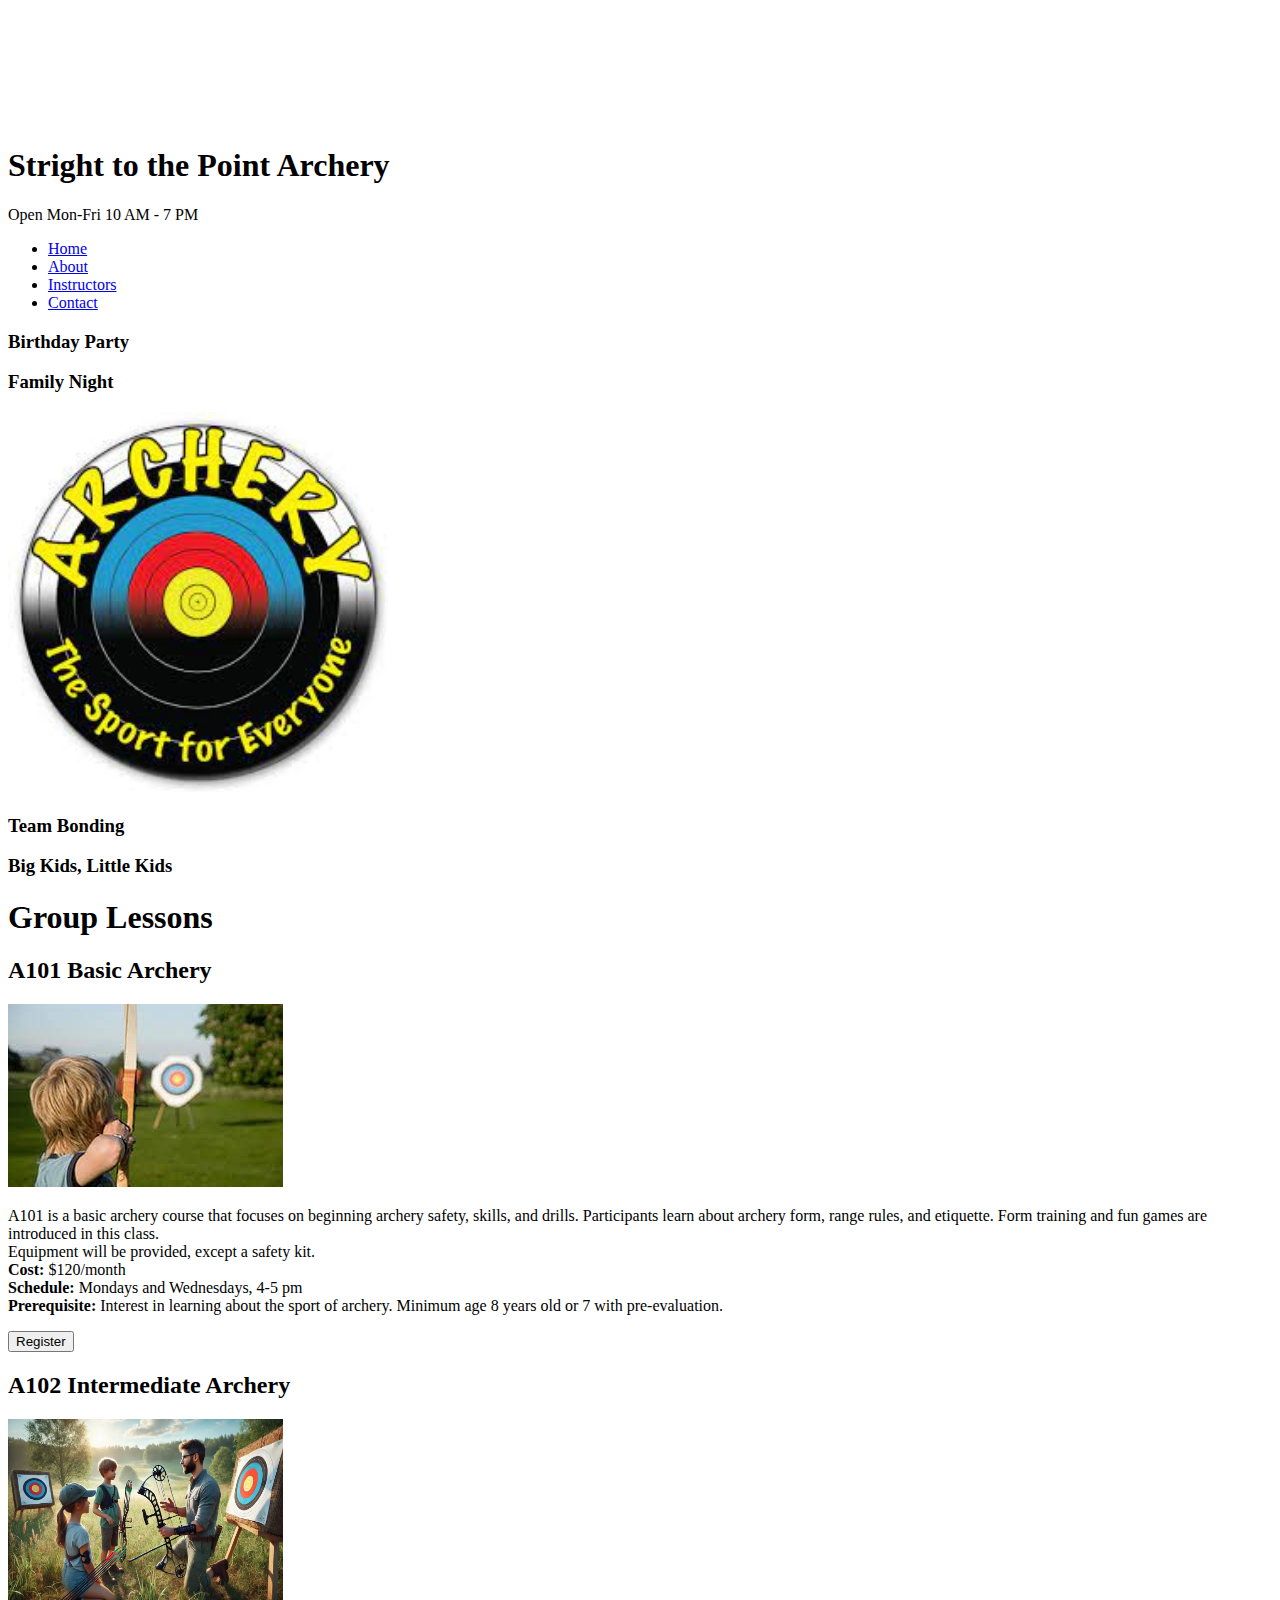
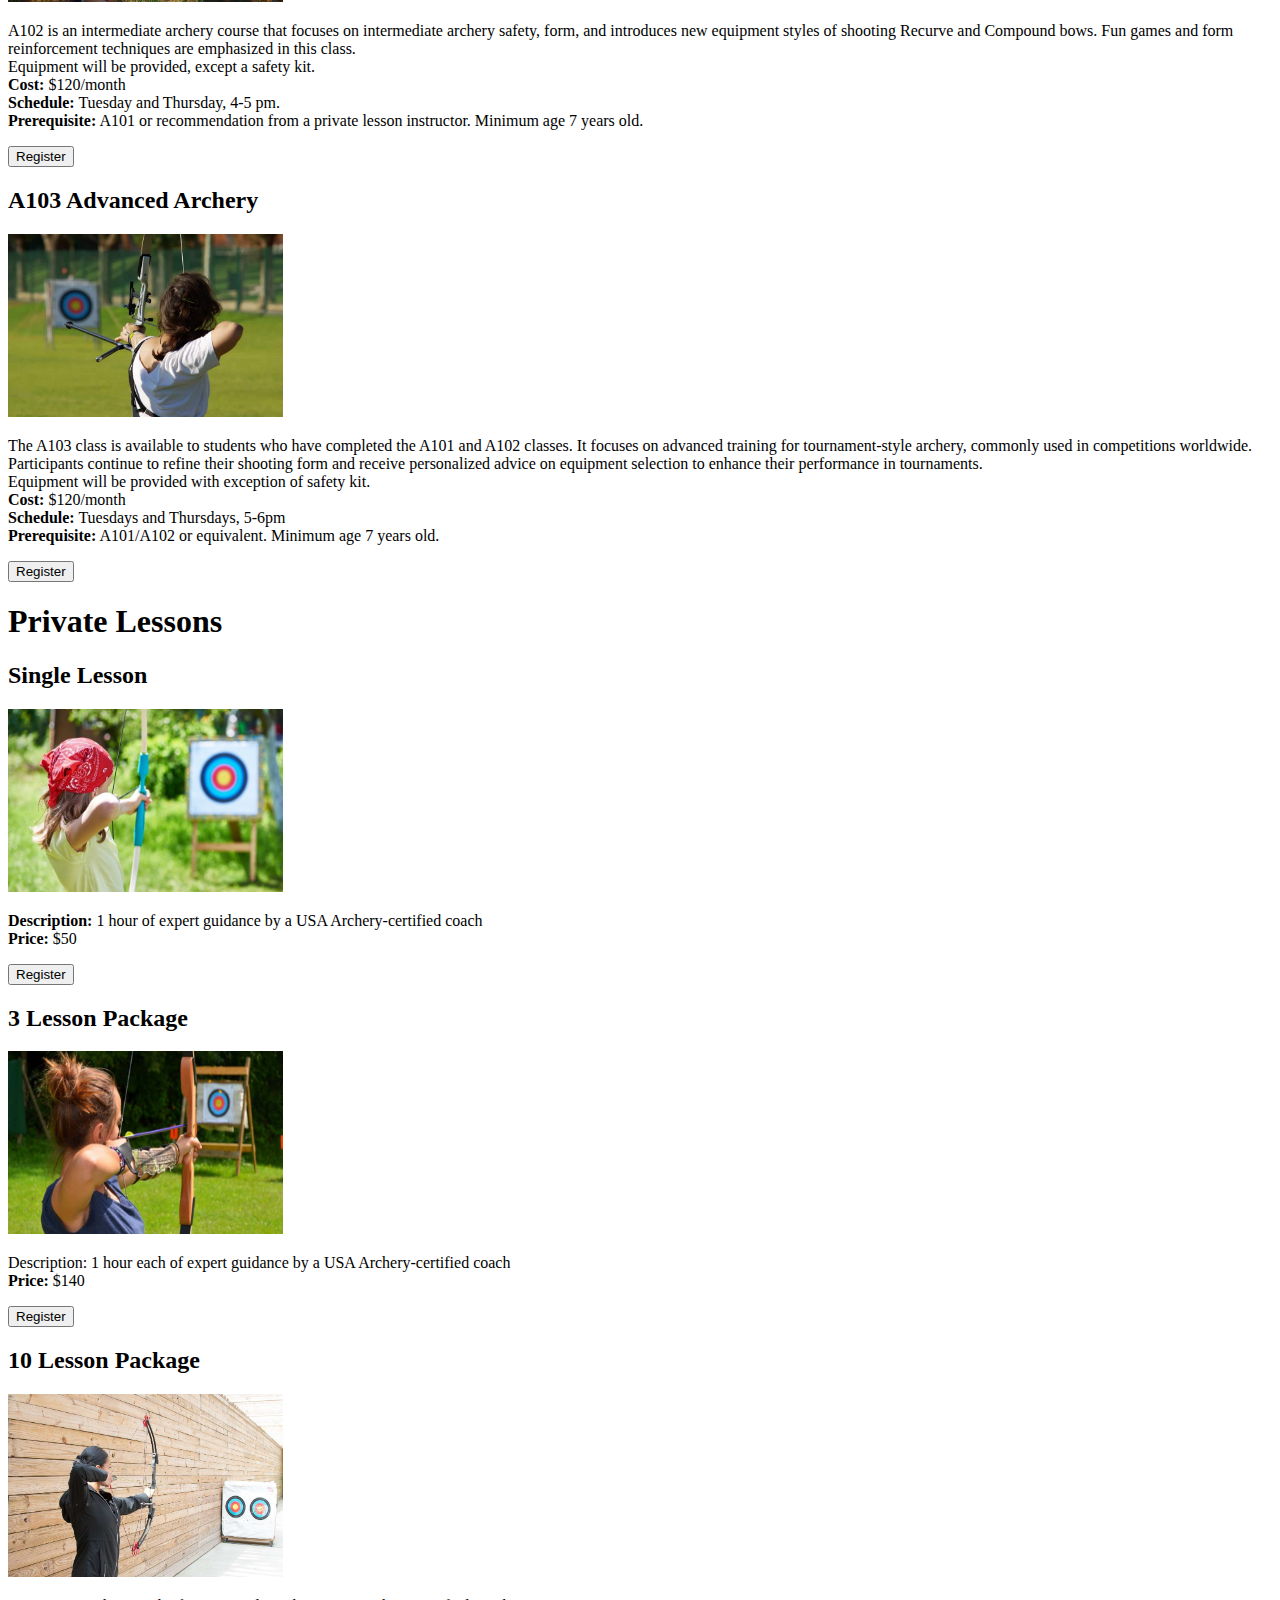
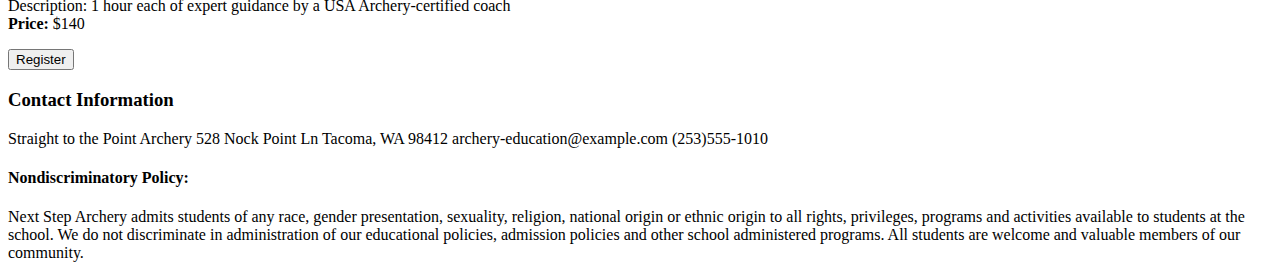
==== index.html @ 5dbf4190 "wrote html code for each page" ====
<!DOCTYPE html>
<html lang="en">
    <head>
        <meta charset="utf-8">
        <title>Archery Academy</title>
        <link rel="stylesheet" type="text/css" href="styles/stylesheet.css">
    </head>
<body>
    <header class="heaer-banner">
        <img src="images/logo.png" alt="Archery logo">
        <h1>Stright to the Point Archery</h1>
        <p>Open Mon-Fri 10 AM - 7 PM</p>
    </header>
    <ul class="nav-links">
        <li><a href="index.html">Home</a></li>
        <li><a href="about.html">About</a></li>
        <li><a href="instructors.html">Instructors</a></li>
        <li><a href="contact.html">Contact</a></li>
    </ul>
    <div class="intro-flex">
        <div class="events-box">
            <h3>Birthday Party</h3>
            <h3>Family Night</h3>
        </div>
        <div class="arch-box">
            <img src="images/arch9.jpg" alt="The sport for everyone" width="380" height="380">
        </div>
        <div class="events-box">
            <h3>Team Bonding</h3>
            <h3>Big Kids, Little Kids</h3>
        </div>
    </div>
    <h1>Group Lessons</h1>
    <div class="group-lessons-flex">
        <div class="group-container">
            <h2>A101 Basic Archery</h2>
            <img src="images/arch1.jpg" alt="basic archery">
            <p>A101 is a basic archery course that focuses on beginning archery safety, skills, and drills. Participants learn about archery form, range rules, and etiquette. Form training and fun games are introduced in this class.<br>
                Equipment will be provided, except a safety kit.<br>
                <b>Cost:</b> $120/month<br>
                <b>Schedule:</b> Mondays and Wednesdays, 4-5 pm<br>
                <b>Prerequisite:</b> Interest in learning about the sport of archery. Minimum age 8 years old or 7 with pre-evaluation.</p>
            <button class="button" type="button">Register</button>
        </div>
        <div class="group-container">
            <h2>A102 Intermediate Archery</h2>
            <img src="images/arch6.jpg" alt="Intermediate archery" width="275" height="183">
            <p>A102 is an intermediate archery course that focuses on intermediate archery safety, form, and introduces new equipment styles of shooting Recurve and Compound bows. Fun games and form reinforcement techniques are emphasized in this class.<br>
                Equipment will be provided, except a safety kit.<br>
                <b>Cost:</b> $120/month<br>
                <b>Schedule:</b> Tuesday and Thursday, 4-5 pm.<br>
                <b>Prerequisite:</b> A101 or recommendation from a private lesson instructor. Minimum age 7 years old.</p>
            <button class="button" type="button">Register</button>
        </div>
        <div class="group-container">
            <h2>A103 Advanced Archery</h2>
            <img src="images/arch3.jpg" alt="Advanced archery" width="275" height="183">
            <p>The A103 class is available to students who have completed the A101 and A102 classes. It focuses on advanced training for tournament-style archery, commonly used in competitions worldwide. Participants continue to refine their shooting form and receive personalized advice on equipment selection to enhance their performance in tournaments.<br>
                Equipment will be provided with exception of safety kit.<br>
                <b>Cost:</b> $120/month<br>
                <b>Schedule:</b> Tuesdays and Thursdays, 5-6pm<br>
                <b>Prerequisite:</b> A101/A102 or equivalent. Minimum age  7 years old.</p>
                <button class="button" type="button">Register</button>
        </div>
    </div>
    <h1>Private Lessons</h1>
    <div class="private-flex">
        <div class="private-container">
            <h2>Single Lesson</h2>
            <img src="images/arch5.jpg" alt="single lesson" width="275" height="183">
            <p><b>Description:</b> 1 hour of expert guidance by a USA Archery-certified coach<br>
            <b>Price:</b> $50</p>
            <button class="button" type="button">Register</button>
        </div>
        <div class="private-container">
            <h2>3 Lesson Package</h2>
            <img src="images/arch2.jpg" alt="3 lesson package" width="275" height="183">
            <p>Description: 1 hour each of expert guidance by a USA Archery-certified coach<br>
            <b>Price:</b> $140</p>
            <button class="button" type="button">Register</button>
        </div>
        <div class="private-container"></div>
            <h2>10 Lesson Package</h2>
            <img src="images/arch8.jpg" alt="10 lesson package" width="275" height="183">
            <p>Description: 1 hour each of expert guidance by a USA Archery-certified coach<br>
                <b>Price:</b> $140</p>
            <button class="button" type="button">Register</button>
        </div>
    
    <footer class="footer">
        <h3>Contact Information</h3>
        <p>Straight to the Point Archery
            528 Nock Point Ln
            Tacoma, WA 98412
            archery-education@example.com
            (253)555-1010</p>
        <h4>Nondiscriminatory Policy:</h4>
        <p>Next Step Archery admits students of any race, gender presentation, sexuality, religion, national origin or ethnic origin to all rights, privileges, programs and activities available to students at the school. 
            We do not discriminate in administration of our educational policies, admission policies and other school administered programs. All students are welcome and valuable members of our community.</p> 
    </footer>


</body>
</html>
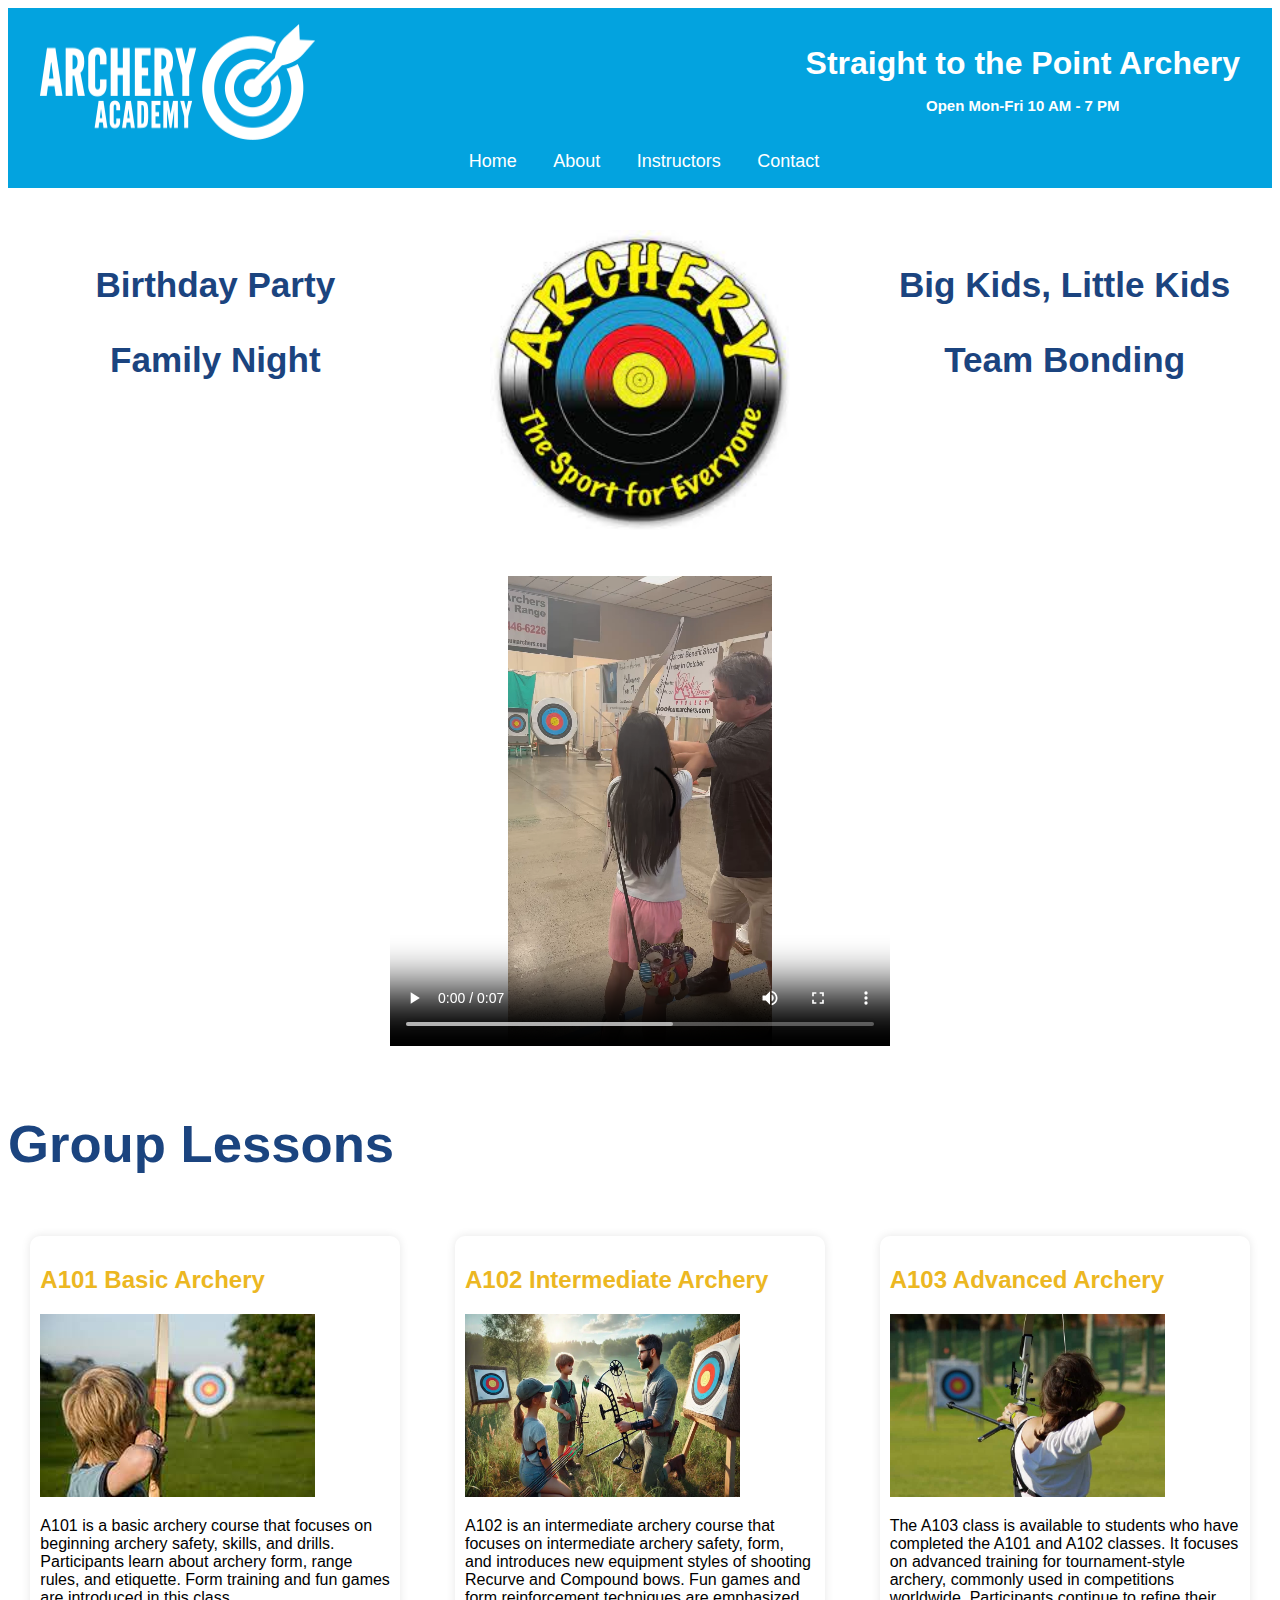
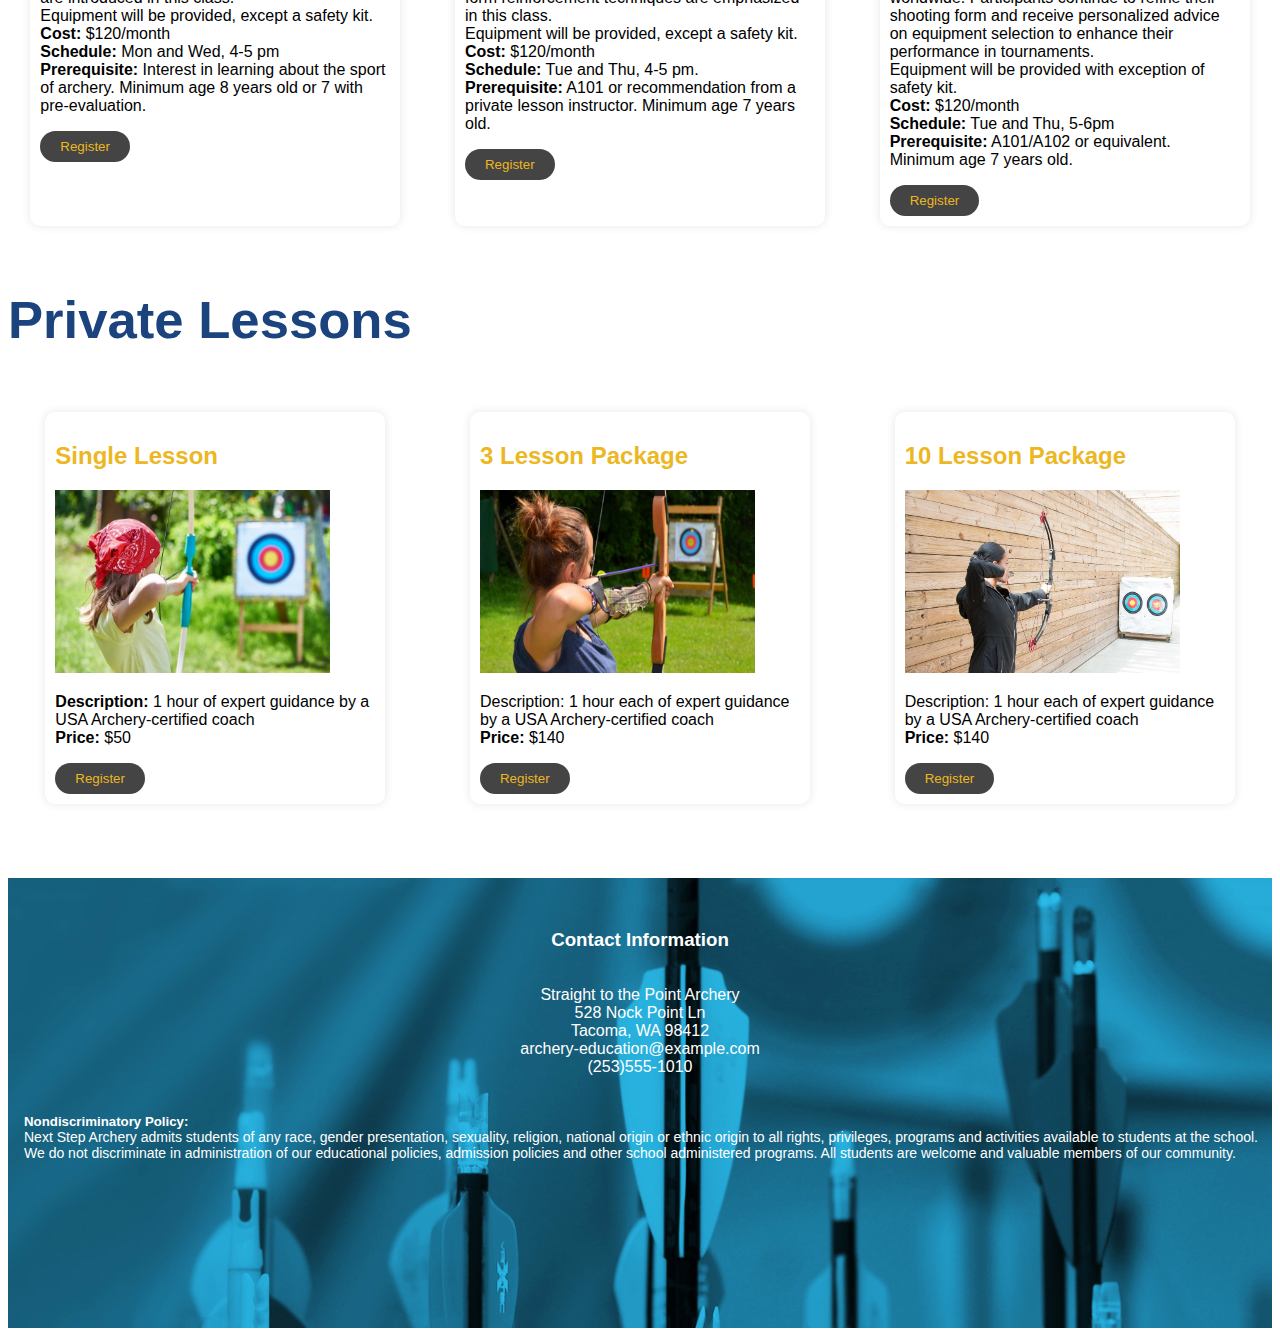
==== commit 3db99422: "add video and grid" ====
--- a/index.html
+++ b/index.html
@@ -1,104 +1,155 @@
 <!DOCTYPE html>
 <html lang="en">
-    <head>
-        <meta charset="utf-8">
-        <title>Archery Academy</title>
-        <link rel="stylesheet" type="text/css" href="styles/stylesheet.css">
-    </head>
+<head>
+    <meta charset="utf-8">
+    <title>Archery Academy</title>
+    <link rel="stylesheet" type="text/css" href="styles/stylesheet.css">
+</head>
+
 <body>
-    <header class="heaer-banner">
-        <img src="images/logo.png" alt="Archery logo">
-        <h1>Stright to the Point Archery</h1>
-        <p>Open Mon-Fri 10 AM - 7 PM</p>
-    </header>
-    <ul class="nav-links">
-        <li><a href="index.html">Home</a></li>
-        <li><a href="about.html">About</a></li>
-        <li><a href="instructors.html">Instructors</a></li>
-        <li><a href="contact.html">Contact</a></li>
-    </ul>
-    <div class="intro-flex">
-        <div class="events-box">
+    <div class="grid-container">
+        <header class="header">
+            <img src="images/logo.png" alt="Archery logo">
+            <h1>Straight to the Point Archery<br>
+                <span class="hours">Open Mon-Fri 10 AM - 7 PM</span>
+            </h1>
+        </header>
+        <ul class="menu">
+            <li><a href="index.html">Home</a></li>
+            <li><a href="about.html">About</a></li>
+            <li><a href="instructors.html">Instructors</a></li>
+            <li><a href="contact.html">Contact</a></li>
+        </ul>
+
+        <article class="article">
             <h3>Birthday Party</h3>
             <h3>Family Night</h3>
+        </article>
+
+        <div class="article2">
+            <img src="images/arch9.jpg" alt="The sport for everyone" width="300" height="300">
         </div>
-        <div class="arch-box">
-            <img src="images/arch9.jpg" alt="The sport for everyone" width="380" height="380">
+
+        <article class="article3">
+            <h3>Big Kids, Little Kids</h3>
+            <h3>Team Bonding</h3>
+        </article>
+
+        <div class="video">
+            <video width="500" height="470" controls>
+            <source src="archery.mp4" type="video/mp4">
+            <source src="archery.webm" type="video/webm">
+            Your browser does not support the video tag.
+            </video>
         </div>
-        <div class="events-box">
-            <h3>Team Bonding</h3>
-            <h3>Big Kids, Little Kids</h3>
-        </div>
-    </div>
-    <h1>Group Lessons</h1>
-    <div class="group-lessons-flex">
-        <div class="group-container">
+
+        <section class="section">
+            <h3>Group Lessons</h3>
+        </section>
+
+        <main class="main">
             <h2>A101 Basic Archery</h2>
             <img src="images/arch1.jpg" alt="basic archery">
-            <p>A101 is a basic archery course that focuses on beginning archery safety, skills, and drills. Participants learn about archery form, range rules, and etiquette. Form training and fun games are introduced in this class.<br>
+            <p>A101 is a basic archery course that focuses on beginning archery safety, skills, and drills.
+                Participants
+                learn about archery form, range rules, and etiquette. Form training and fun games are introduced in
+                this
+                class.<br>
                 Equipment will be provided, except a safety kit.<br>
                 <b>Cost:</b> $120/month<br>
-                <b>Schedule:</b> Mondays and Wednesdays, 4-5 pm<br>
-                <b>Prerequisite:</b> Interest in learning about the sport of archery. Minimum age 8 years old or 7 with pre-evaluation.</p>
-            <button class="button" type="button">Register</button>
-        </div>
-        <div class="group-container">
+                <b>Schedule:</b> Mon and Wed, 4-5 pm<br>
+                <b>Prerequisite:</b> Interest in learning about the sport of archery. Minimum age 8 years old or 7
+                with
+                pre-evaluation.
+            </p>
+            <button class="button">Register</button>
+        </main>
+
+        <div class="main2">
             <h2>A102 Intermediate Archery</h2>
             <img src="images/arch6.jpg" alt="Intermediate archery" width="275" height="183">
-            <p>A102 is an intermediate archery course that focuses on intermediate archery safety, form, and introduces new equipment styles of shooting Recurve and Compound bows. Fun games and form reinforcement techniques are emphasized in this class.<br>
+            <p>A102 is an intermediate archery course that focuses on intermediate archery safety, form, and
+                introduces
+                new equipment styles of shooting Recurve and Compound bows. Fun games and form reinforcement
+                techniques
+                are emphasized in this class.<br>
                 Equipment will be provided, except a safety kit.<br>
                 <b>Cost:</b> $120/month<br>
-                <b>Schedule:</b> Tuesday and Thursday, 4-5 pm.<br>
-                <b>Prerequisite:</b> A101 or recommendation from a private lesson instructor. Minimum age 7 years old.</p>
-            <button class="button" type="button">Register</button>
+                <b>Schedule:</b> Tue and Thu, 4-5 pm.<br>
+                <b>Prerequisite:</b> A101 or recommendation from a private lesson instructor. Minimum age 7 years
+                old.
+            </p>
+            <button class="button">Register</button>
         </div>
-        <div class="group-container">
+
+        <div class="main3">
             <h2>A103 Advanced Archery</h2>
             <img src="images/arch3.jpg" alt="Advanced archery" width="275" height="183">
-            <p>The A103 class is available to students who have completed the A101 and A102 classes. It focuses on advanced training for tournament-style archery, commonly used in competitions worldwide. Participants continue to refine their shooting form and receive personalized advice on equipment selection to enhance their performance in tournaments.<br>
+            <p>The A103 class is available to students who have completed the A101 and A102 classes. It focuses on
+                advanced training for tournament-style archery, commonly used in competitions worldwide.
+                Participants
+                continue to refine their shooting form and receive personalized advice on equipment selection to
+                enhance
+                their performance in tournaments.<br>
                 Equipment will be provided with exception of safety kit.<br>
                 <b>Cost:</b> $120/month<br>
-                <b>Schedule:</b> Tuesdays and Thursdays, 5-6pm<br>
-                <b>Prerequisite:</b> A101/A102 or equivalent. Minimum age  7 years old.</p>
-                <button class="button" type="button">Register</button>
+                <b>Schedule:</b> Tue and Thu, 5-6pm<br>
+                <b>Prerequisite:</b> A101/A102 or equivalent. Minimum age 7 years old.
+            </p>
+            <button class="button">Register</button>
         </div>
-    </div>
-    <h1>Private Lessons</h1>
-    <div class="private-flex">
-        <div class="private-container">
+
+        <section class="section2">
+            <h3>Private Lessons</h3>
+        </section>
+
+        <div class="main4">
             <h2>Single Lesson</h2>
             <img src="images/arch5.jpg" alt="single lesson" width="275" height="183">
             <p><b>Description:</b> 1 hour of expert guidance by a USA Archery-certified coach<br>
-            <b>Price:</b> $50</p>
-            <button class="button" type="button">Register</button>
+                <b>Price:</b> $50
+            </p>
+            <button class="button">Register</button>
         </div>
-        <div class="private-container">
+
+        <div class="main5">
             <h2>3 Lesson Package</h2>
             <img src="images/arch2.jpg" alt="3 lesson package" width="275" height="183">
             <p>Description: 1 hour each of expert guidance by a USA Archery-certified coach<br>
-            <b>Price:</b> $140</p>
-            <button class="button" type="button">Register</button>
+                <b>Price:</b> $140
+            </p>
+            <button class="button">Register</button>
         </div>
-        <div class="private-container"></div>
+
+        <div class="main6">
             <h2>10 Lesson Package</h2>
             <img src="images/arch8.jpg" alt="10 lesson package" width="275" height="183">
             <p>Description: 1 hour each of expert guidance by a USA Archery-certified coach<br>
-                <b>Price:</b> $140</p>
-            <button class="button" type="button">Register</button>
+                <b>Price:</b> $140
+            </p>
+            <button class="button">Register</button>
         </div>
-    
-    <footer class="footer">
-        <h3>Contact Information</h3>
-        <p>Straight to the Point Archery
-            528 Nock Point Ln
-            Tacoma, WA 98412
-            archery-education@example.com
-            (253)555-1010</p>
-        <h4>Nondiscriminatory Policy:</h4>
-        <p>Next Step Archery admits students of any race, gender presentation, sexuality, religion, national origin or ethnic origin to all rights, privileges, programs and activities available to students at the school. 
-            We do not discriminate in administration of our educational policies, admission policies and other school administered programs. All students are welcome and valuable members of our community.</p> 
-    </footer>
 
+        <footer class="footer">
+            <h3 class="contact-info">Contact Information</h3>
+            <p>Straight to the Point Archery<br>
+                528 Nock Point Ln<br>
+                Tacoma, WA 98412<br>
+                archery-education@example.com<br>
+                (253)555-1010</p>
+            <h5 class="policy">Nondiscriminatory Policy:<br>
+                <span class="info">Next Step Archery admits students of any race, gender presentation, sexuality,
+                    religion,
+                    national origin
+                    or
+                    ethnic origin to all rights, privileges, programs and activities available to students at the
+                    school.
+                    We do not discriminate in administration of our educational policies, admission policies and other
+                    school
+                    administered programs. All students are welcome and valuable members of our community.</span>
+            </h5>
+        </footer>
+    </div>
 
 </body>
 </html>--- a/styles/stylesheet.css
+++ b/styles/stylesheet.css
@@ -0,0 +1,206 @@
+.header {
+    grid-area: header;
+    display: flex;
+    justify-content: space-between;
+    background-color: #03a3df;
+    font-family: Arial, Helvetica, sans-serif;
+    color: white;
+    text-align: center;
+    padding: 1rem 2rem;
+}
+.hours {
+    font-size: 15px;
+}
+ul.menu {
+    grid-area: ul;
+    background-color: #03a3df;
+    font-family: Arial, Helvetica, sans-serif;
+    text-align: center;
+    margin-top: -1rem;
+    padding-bottom: 1rem;
+    margin-bottom: 2rem;
+}
+ul.menu li {
+    display: inline;
+    font-size: 18px;
+}
+ul.menu li a {
+    color: white;
+    text-decoration: none;
+    padding-right: 2rem;
+}
+ul.menu li a:hover {
+    color: black;
+}
+.footer {
+    grid-area: footer;
+    display: flex;
+    flex-direction: column;
+    background-image: url(../images/footerImage.jpg);
+    font-family: Arial, Helvetica, sans-serif;
+    color: white;
+    background-size: cover;
+    background-repeat: no-repeat;
+    background-position: center;
+    height: 50vh;
+    text-align: center;
+    margin-top: 4rem;
+}
+.contact-info {
+    padding-top: 2rem;
+}
+.policy {
+    text-align: left;
+    padding-left: 1rem;
+}
+.info {
+    font-family: Arial, Helvetica, sans-serif;
+    font-size: 14px;
+    font-weight: lighter;
+}
+.grid-container {
+    min-height: 100vh;
+    display: grid;
+    grid-template-columns: 1fr 1fr 1fr;
+    grid-template-areas:
+        "header header header"
+        "ul ul ul"
+        "article article2 article3"
+        "video video video"
+        "section section section"
+        "main main2 main3"
+        "section2 section2 section2"
+        "main4 main5 main6"
+        "footer footer footer";
+    gap: 10px; 5px;
+}
+.article {
+    grid-area: article;
+    text-align: center;
+    font-family: Arial, Helvetica, sans-serif;
+    font-size: 30px;
+    color: #1b447f;
+}
+.article2 {
+    grid-area: article2;
+    text-align: center;
+}
+
+.article3 {
+    grid-area: article3;
+    font-family: Arial, Helvetica, sans-serif;
+    font-size: 30px;
+    color: #1b447f;
+    text-align: center;
+}
+.video {
+    grid-area: video;
+    margin-top: 2rem;
+    text-align: center;  
+}
+.section {
+    grid-area: section;
+    font-family: Arial, Helvetica, sans-serif;
+    font-size: 45px;
+    color: #1b447f;
+}
+h2 {
+    color: #ecb722;
+    font-family: Arial, Helvetica, sans-serif;
+}
+.main {
+    grid-area: main;
+    font-family: Arial, Helvetica, sans-serif;
+    box-shadow: 0px 0px 10px rgba(0, 0, 0, 0.1);
+    border-radius: 10px;
+    width: 350px;
+    padding: 10px;
+    justify-self: center;
+}
+.main2 {
+    grid-area: main2;
+    font-family: Arial, Helvetica, sans-serif;
+    box-shadow: 0px 0px 10px rgba(0, 0, 0, 0.1);
+    border-radius: 10px;
+    width: 350px;
+    padding: 10px;
+    justify-self: center;
+}
+.main3 {
+    grid-area: main3;
+    font-family: Arial, Helvetica, sans-serif;
+    box-shadow: 0px 0px 10px rgba(0, 0, 0, 0.1);
+    border-radius: 10px;
+    width: 350px;
+    padding: 10px;
+    justify-self: center;
+}
+.section2 {
+    grid-area: section2;
+    font-family: Arial, Helvetica, sans-serif;
+    font-size: 45px;
+    color: #1b447f;
+}
+.main4 {
+    grid-area: main4;
+    font-family: Arial, Helvetica, sans-serif;
+    box-shadow: 0px 0px 10px rgba(0, 0, 0, 0.1);
+    border-radius: 10px;
+    width: 320px;
+    padding: 10px;
+    justify-self: center;
+}
+.main5 {
+    grid-area: main5;
+    font-family: Arial, Helvetica, sans-serif;
+    box-shadow: 0px 0px 10px rgba(0, 0, 0, 0.1);
+    border-radius: 10px;
+    width: 320px;
+    padding: 10px;
+    justify-self: center;
+}
+.main6 {
+    grid-area: main6;
+    font-family: Arial, Helvetica, sans-serif;
+    box-shadow: 0px 0px 10px rgba(0, 0, 0, 0.1);
+    border-radius: 10px;
+    width: 320px;
+    padding: 10px;
+    justify-self: center;
+}
+.button {
+    background-color: #444444;
+    padding: 8px 20px;
+    border-radius: 20px;
+    border: none;
+    color: #ecb722;
+    cursor: pointer;
+}
+
+.button:hover {
+    background-color: #ecb722;
+    color: #444444;
+}
+@media (max-width: 850px) {
+    .grid-container {
+        grid-template-columns: 1fr;
+        min-height: 100vh;
+        display: grid;
+        grid-template-areas:
+        "header"
+        "ul"
+        "article"
+        "article2"
+        "article3"
+        "video"
+        "section"
+        "main"
+        "main2"
+        "main3"
+        "section2"
+        "main4"
+        "main5"
+        "main6"
+        "footer";
+}
+}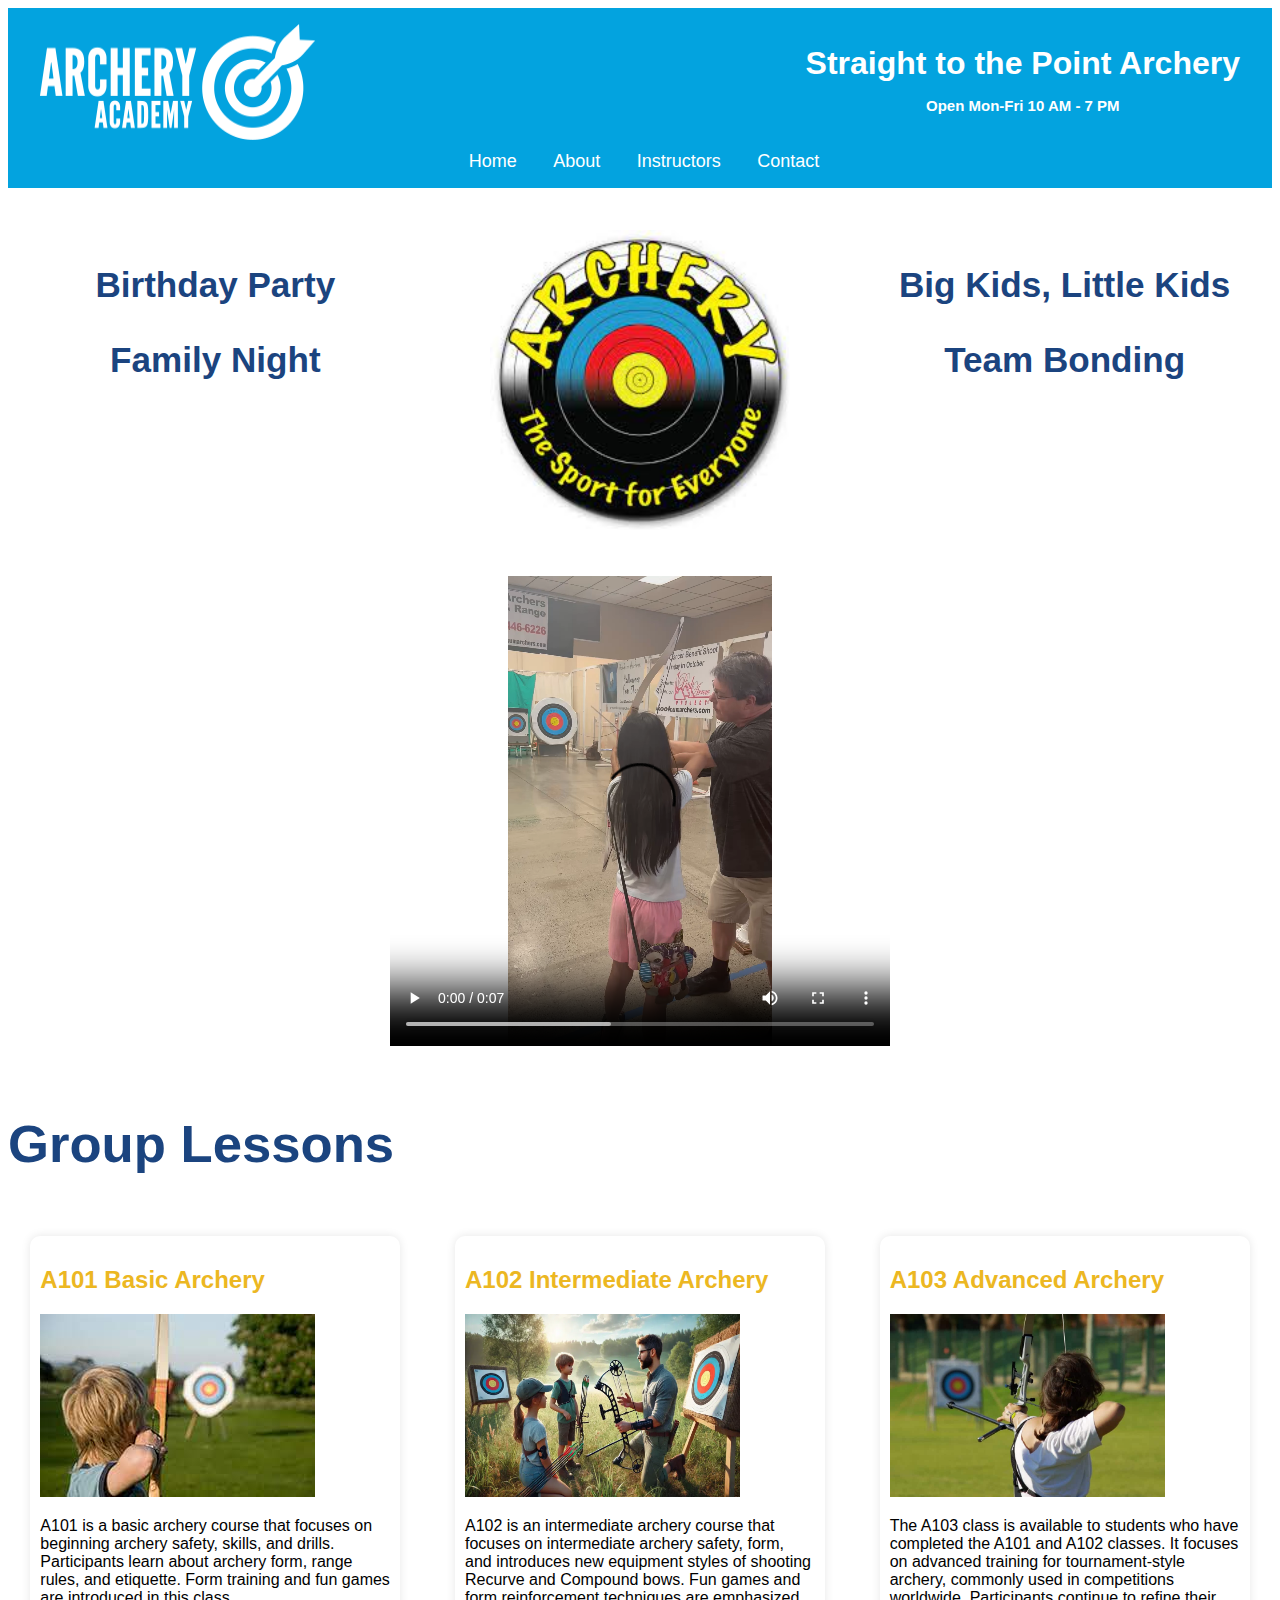
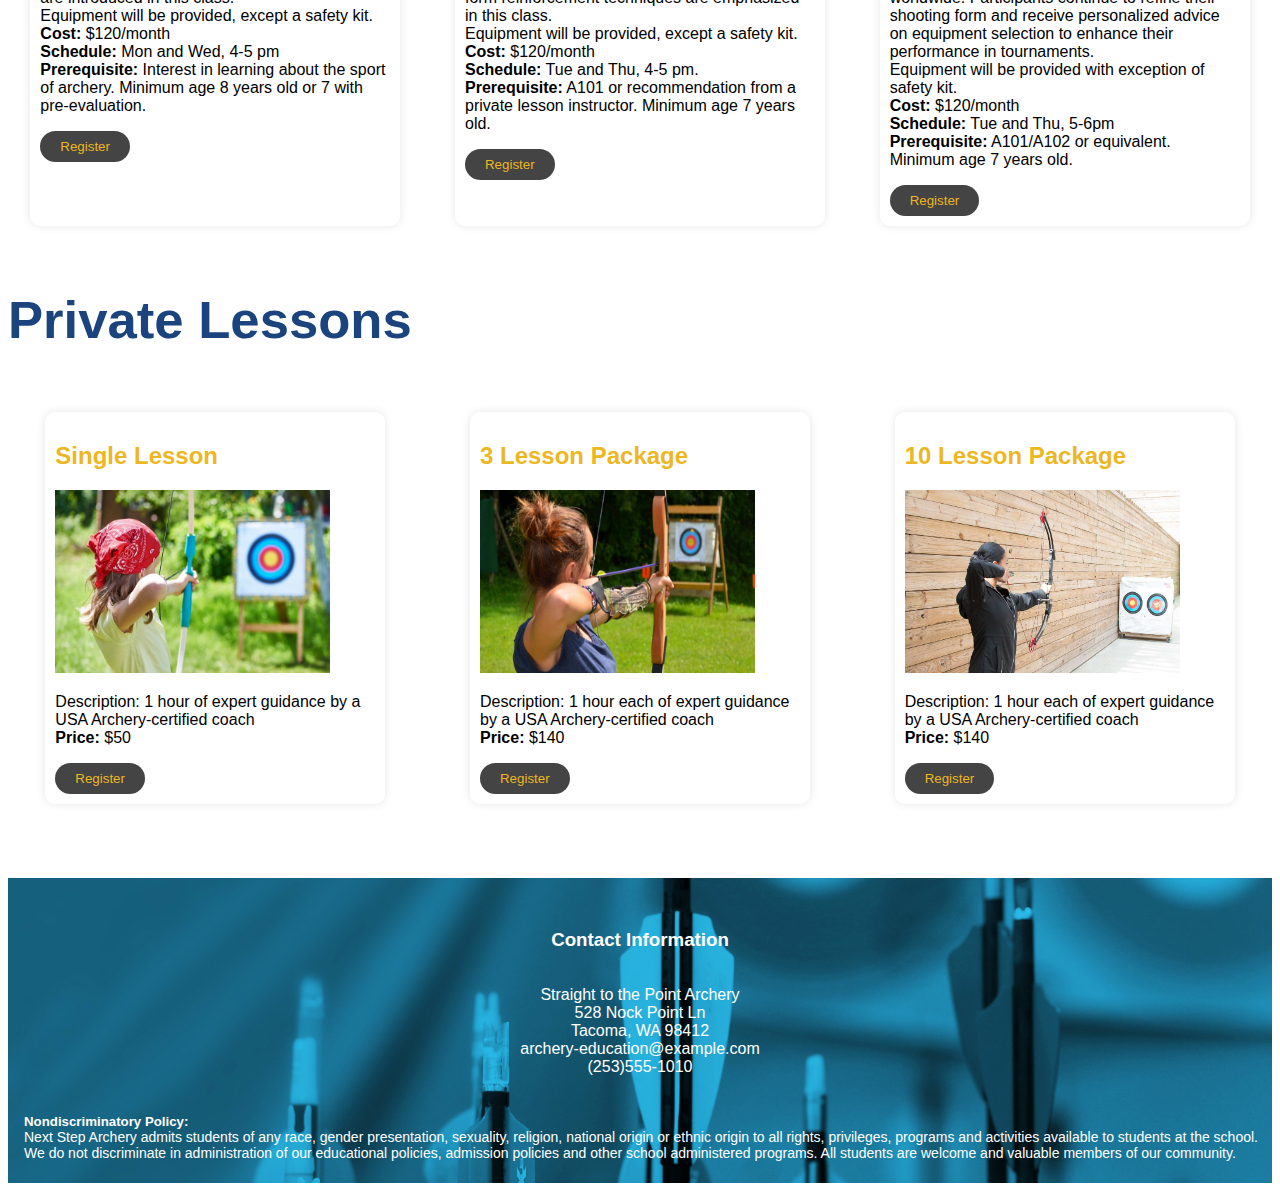
==== commit 0029d76a: "adjust main4-main6 grid" ====
--- a/index.html
+++ b/index.html
@@ -106,7 +106,7 @@
         <div class="main4">
             <h2>Single Lesson</h2>
             <img src="images/arch5.jpg" alt="single lesson" width="275" height="183">
-            <p><b>Description:</b> 1 hour of expert guidance by a USA Archery-certified coach<br>
+            <p>Description: 1 hour of expert guidance by a USA Archery-certified coach<br>
                 <b>Price:</b> $50
             </p>
             <button class="button">Register</button>
--- a/styles/stylesheet.css
+++ b/styles/stylesheet.css
@@ -42,7 +42,7 @@
     background-size: cover;
     background-repeat: no-repeat;
     background-position: center;
-    height: 50vh;
+    height: auto;
     text-align: center;
     margin-top: 4rem;
 }
@@ -181,7 +181,7 @@
     background-color: #ecb722;
     color: #444444;
 }
-@media (max-width: 850px) {
+@media (max-width: 1000px) {
     .grid-container {
         grid-template-columns: 1fr;
         min-height: 100vh;
@@ -203,4 +203,25 @@
         "main6"
         "footer";
 }
+.main {
+    width: auto;
+}
+.main2 { 
+    width: auto;  
+}
+.main3 {
+    width: auto;
+}
+.main4 {
+    width: -webkit-fill-available;
+}
+.main5 {
+    width: -webkit-fill-available;
+}
+.main6 {
+    width: -webkit-fill-available;
+}
+.button {
+    font-size: 1.5rem;
+}
 }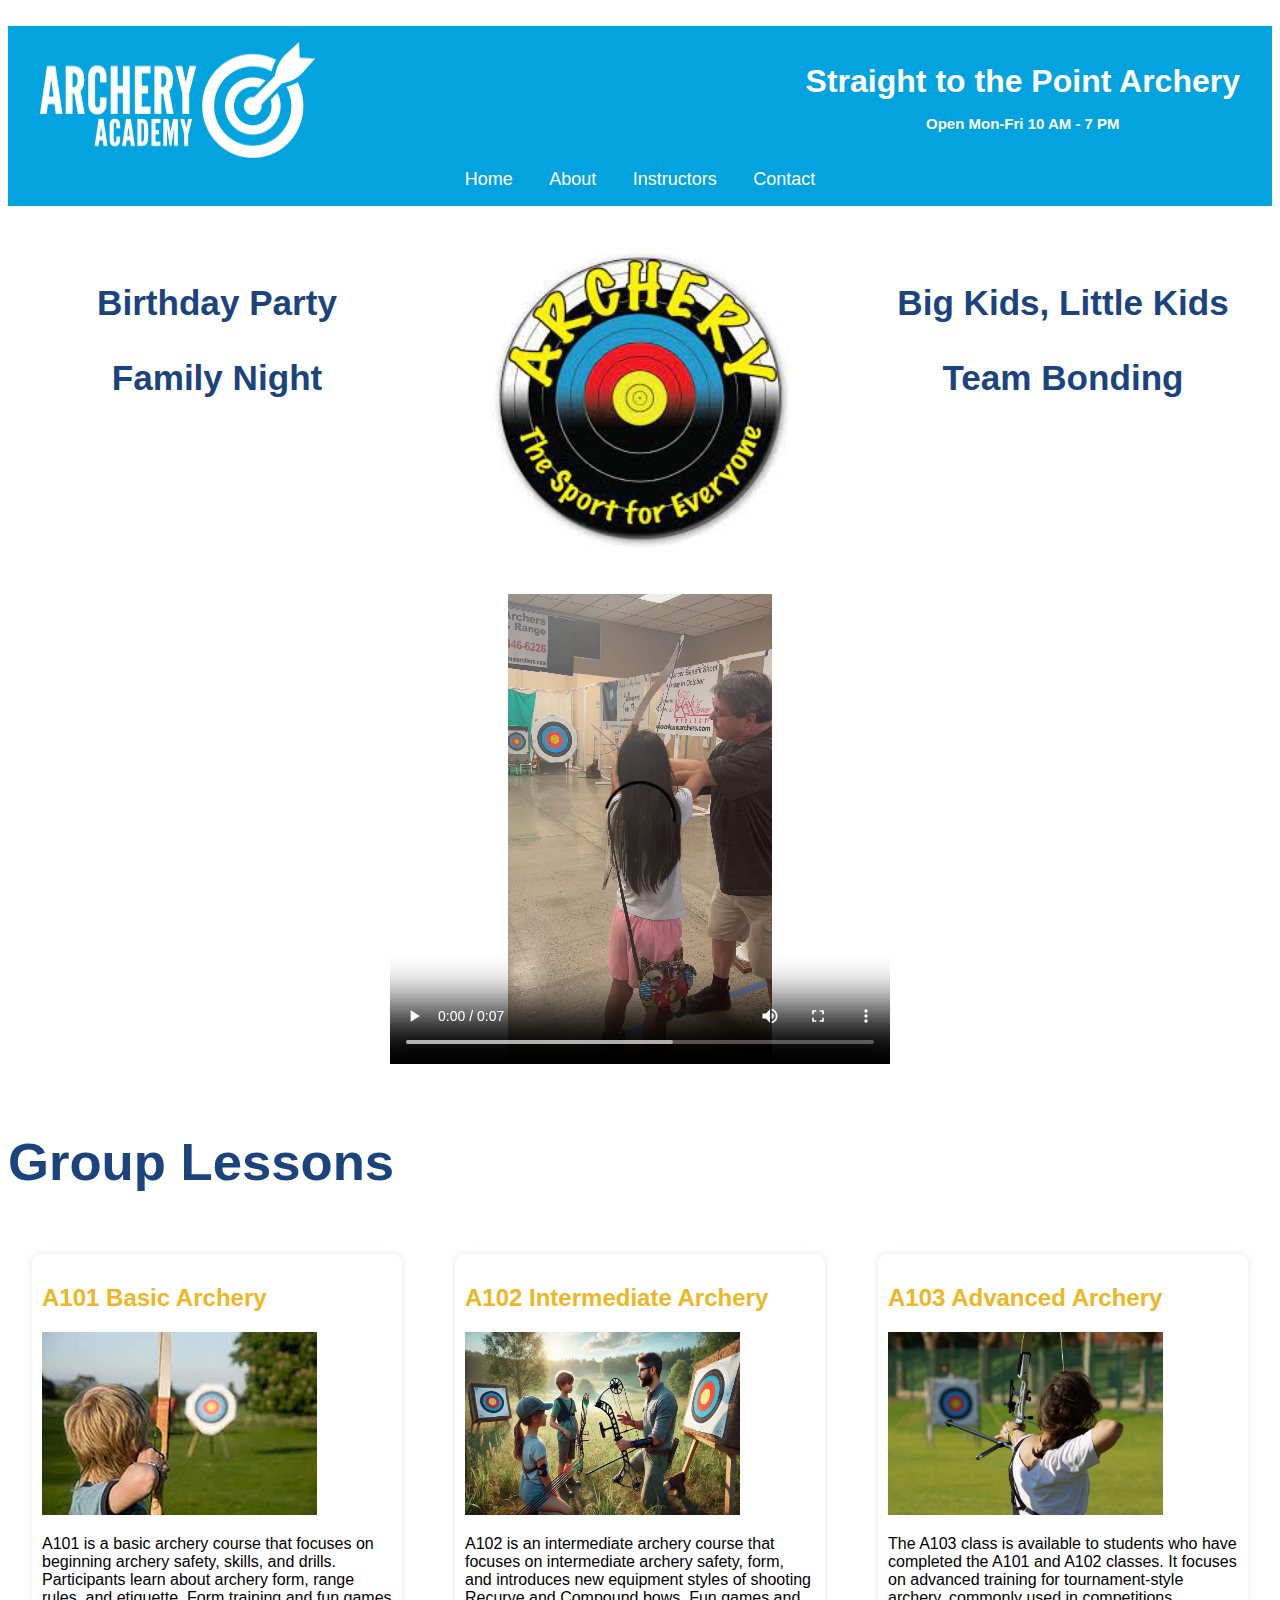
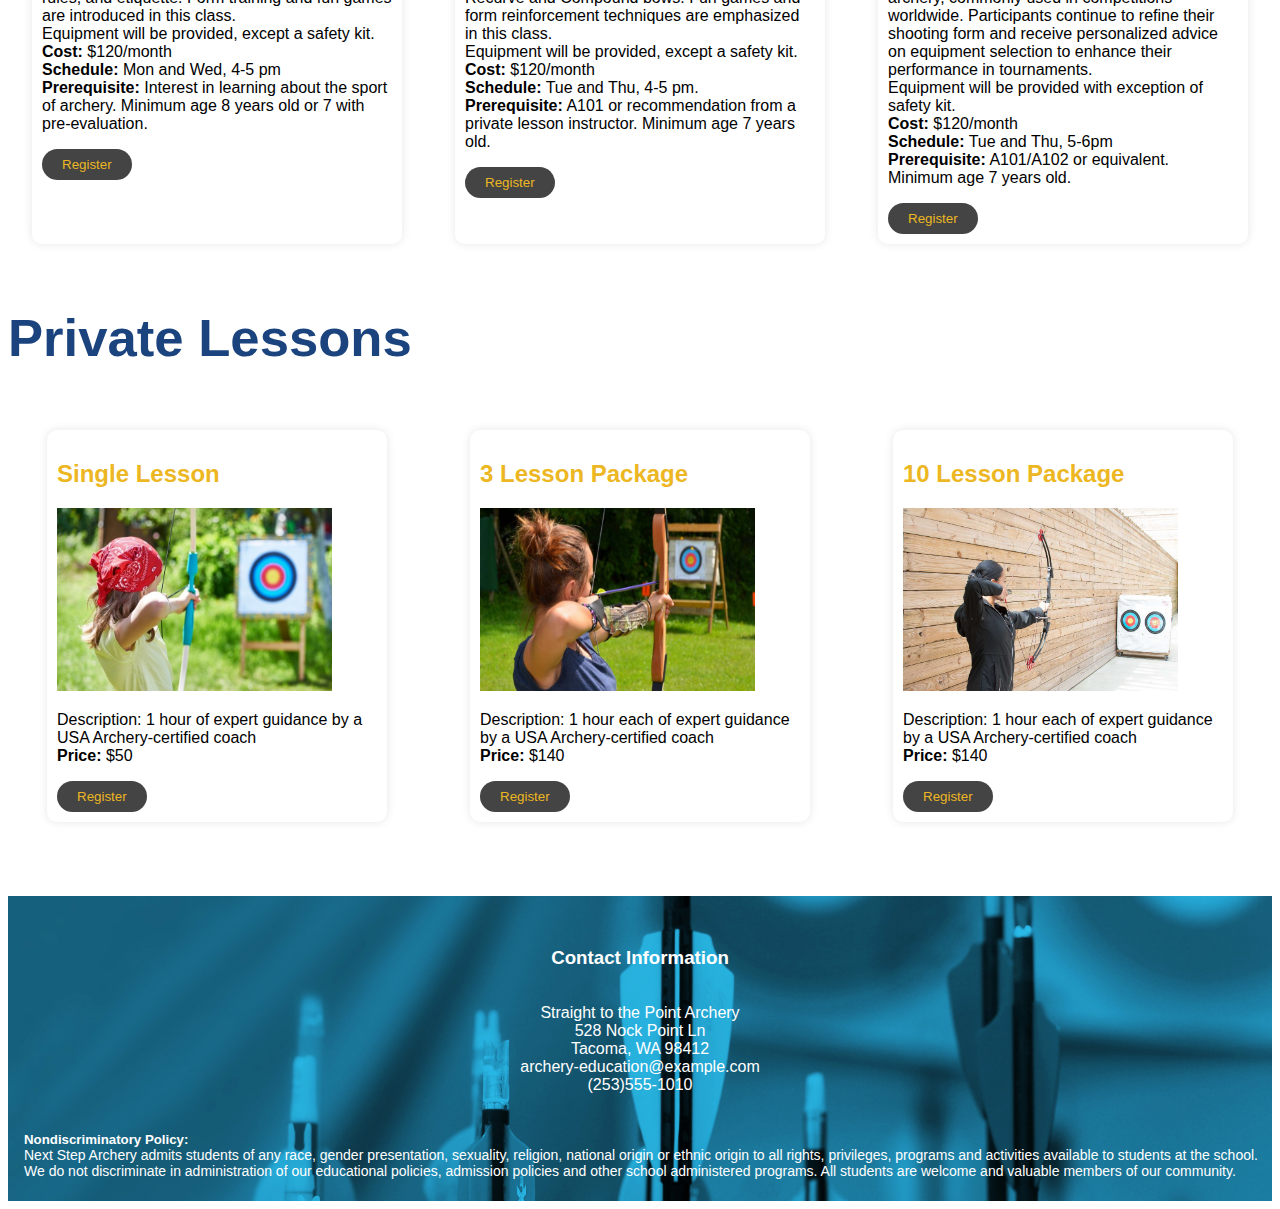
==== commit 82b0993f: "added A11Y to the project" ====
--- a/index.html
+++ b/index.html
@@ -7,6 +7,7 @@
 </head>
 
 <body>
+    <a href="#main-content" class="hidden">Skip to main content</a>
     <div class="grid-container">
         <header class="header">
             <img src="images/logo.png" alt="Archery logo">
@@ -14,12 +15,12 @@
                 <span class="hours">Open Mon-Fri 10 AM - 7 PM</span>
             </h1>
         </header>
-        <ul class="menu">
-            <li><a href="index.html">Home</a></li>
-            <li><a href="about.html">About</a></li>
-            <li><a href="instructors.html">Instructors</a></li>
-            <li><a href="contact.html">Contact</a></li>
-        </ul>
+        <nav>
+            <a href="index.html" tabindex="1">Home</a>
+            <a href="about.html">About</a>
+            <a href="instructors.html">Instructors</a>
+            <a href="contact.html">Contact</a>
+        </nav>
 
         <article class="article">
             <h3>Birthday Party</h3>
@@ -27,7 +28,7 @@
         </article>
 
         <div class="article2">
-            <img src="images/arch9.jpg" alt="The sport for everyone" width="300" height="300">
+            <img src="images/arch9.jpg" alt="Archery the sport for everyone" width="300" height="300">
         </div>
 
         <article class="article3">
@@ -43,13 +44,13 @@
             </video>
         </div>
 
-        <section class="section">
+        <section id="main-content" class="section">
             <h3>Group Lessons</h3>
         </section>
 
         <main class="main">
             <h2>A101 Basic Archery</h2>
-            <img src="images/arch1.jpg" alt="basic archery">
+            <img src="images/arch1.jpg" alt="a young boy is focusing on the target">
             <p>A101 is a basic archery course that focuses on beginning archery safety, skills, and drills.
                 Participants
                 learn about archery form, range rules, and etiquette. Form training and fun games are introduced in
@@ -67,7 +68,7 @@
 
         <div class="main2">
             <h2>A102 Intermediate Archery</h2>
-            <img src="images/arch6.jpg" alt="Intermediate archery" width="275" height="183">
+            <img src="images/arch6.jpg" alt="kids are learning about the spot of archery" width="275" height="183">
             <p>A102 is an intermediate archery course that focuses on intermediate archery safety, form, and
                 introduces
                 new equipment styles of shooting Recurve and Compound bows. Fun games and form reinforcement
@@ -84,7 +85,7 @@
 
         <div class="main3">
             <h2>A103 Advanced Archery</h2>
-            <img src="images/arch3.jpg" alt="Advanced archery" width="275" height="183">
+            <img src="images/arch3.jpg" alt="teenage girl shooting bow at target" width="275" height="183">
             <p>The A103 class is available to students who have completed the A101 and A102 classes. It focuses on
                 advanced training for tournament-style archery, commonly used in competitions worldwide.
                 Participants
@@ -105,7 +106,7 @@
 
         <div class="main4">
             <h2>Single Lesson</h2>
-            <img src="images/arch5.jpg" alt="single lesson" width="275" height="183">
+            <img src="images/arch5.jpg" alt="girl shooting bow arrow" width="275" height="183">
             <p>Description: 1 hour of expert guidance by a USA Archery-certified coach<br>
                 <b>Price:</b> $50
             </p>
@@ -114,7 +115,7 @@
 
         <div class="main5">
             <h2>3 Lesson Package</h2>
-            <img src="images/arch2.jpg" alt="3 lesson package" width="275" height="183">
+            <img src="images/arch2.jpg" alt="female practicing archery at outdoor range" width="275" height="183">
             <p>Description: 1 hour each of expert guidance by a USA Archery-certified coach<br>
                 <b>Price:</b> $140
             </p>
@@ -123,7 +124,7 @@
 
         <div class="main6">
             <h2>10 Lesson Package</h2>
-            <img src="images/arch8.jpg" alt="10 lesson package" width="275" height="183">
+            <img src="images/arch8.jpg" alt="back view of Asian girl aims archery bow and arrow to colorful target" width="275" height="183">
             <p>Description: 1 hour each of expert guidance by a USA Archery-certified coach<br>
                 <b>Price:</b> $140
             </p>
--- a/styles/stylesheet.css
+++ b/styles/stylesheet.css
@@ -11,8 +11,16 @@
 .hours {
     font-size: 15px;
 }
-ul.menu {
-    grid-area: ul;
+.hidden {
+    position: relative;
+    left: -10000px;
+    top: auto;
+}
+.hidden:focus {
+    left: 0;
+}
+nav {
+    grid-area: nav;
     background-color: #03a3df;
     font-family: Arial, Helvetica, sans-serif;
     text-align: center;
@@ -20,16 +28,13 @@
     padding-bottom: 1rem;
     margin-bottom: 2rem;
 }
-ul.menu li {
-    display: inline;
-    font-size: 18px;
-}
-ul.menu li a {
+nav a {
     color: white;
     text-decoration: none;
-    padding-right: 2rem;
-}
-ul.menu li a:hover {
+    margin: 1rem;
+    font-size: 18px;
+}
+nav a:hover {
     color: black;
 }
 .footer {
@@ -64,7 +69,7 @@
     grid-template-columns: 1fr 1fr 1fr;
     grid-template-areas:
         "header header header"
-        "ul ul ul"
+        "nav nav nav"
         "article article2 article3"
         "video video video"
         "section section section"
@@ -72,7 +77,7 @@
         "section2 section2 section2"
         "main4 main5 main6"
         "footer footer footer";
-    gap: 10px; 5px;
+    gap: 10px 5px;
 }
 .article {
     grid-area: article;
@@ -181,6 +186,7 @@
     background-color: #ecb722;
     color: #444444;
 }
+
 @media (max-width: 1000px) {
     .grid-container {
         grid-template-columns: 1fr;
@@ -188,7 +194,7 @@
         display: grid;
         grid-template-areas:
         "header"
-        "ul"
+        "nav"
         "article"
         "article2"
         "article3"
